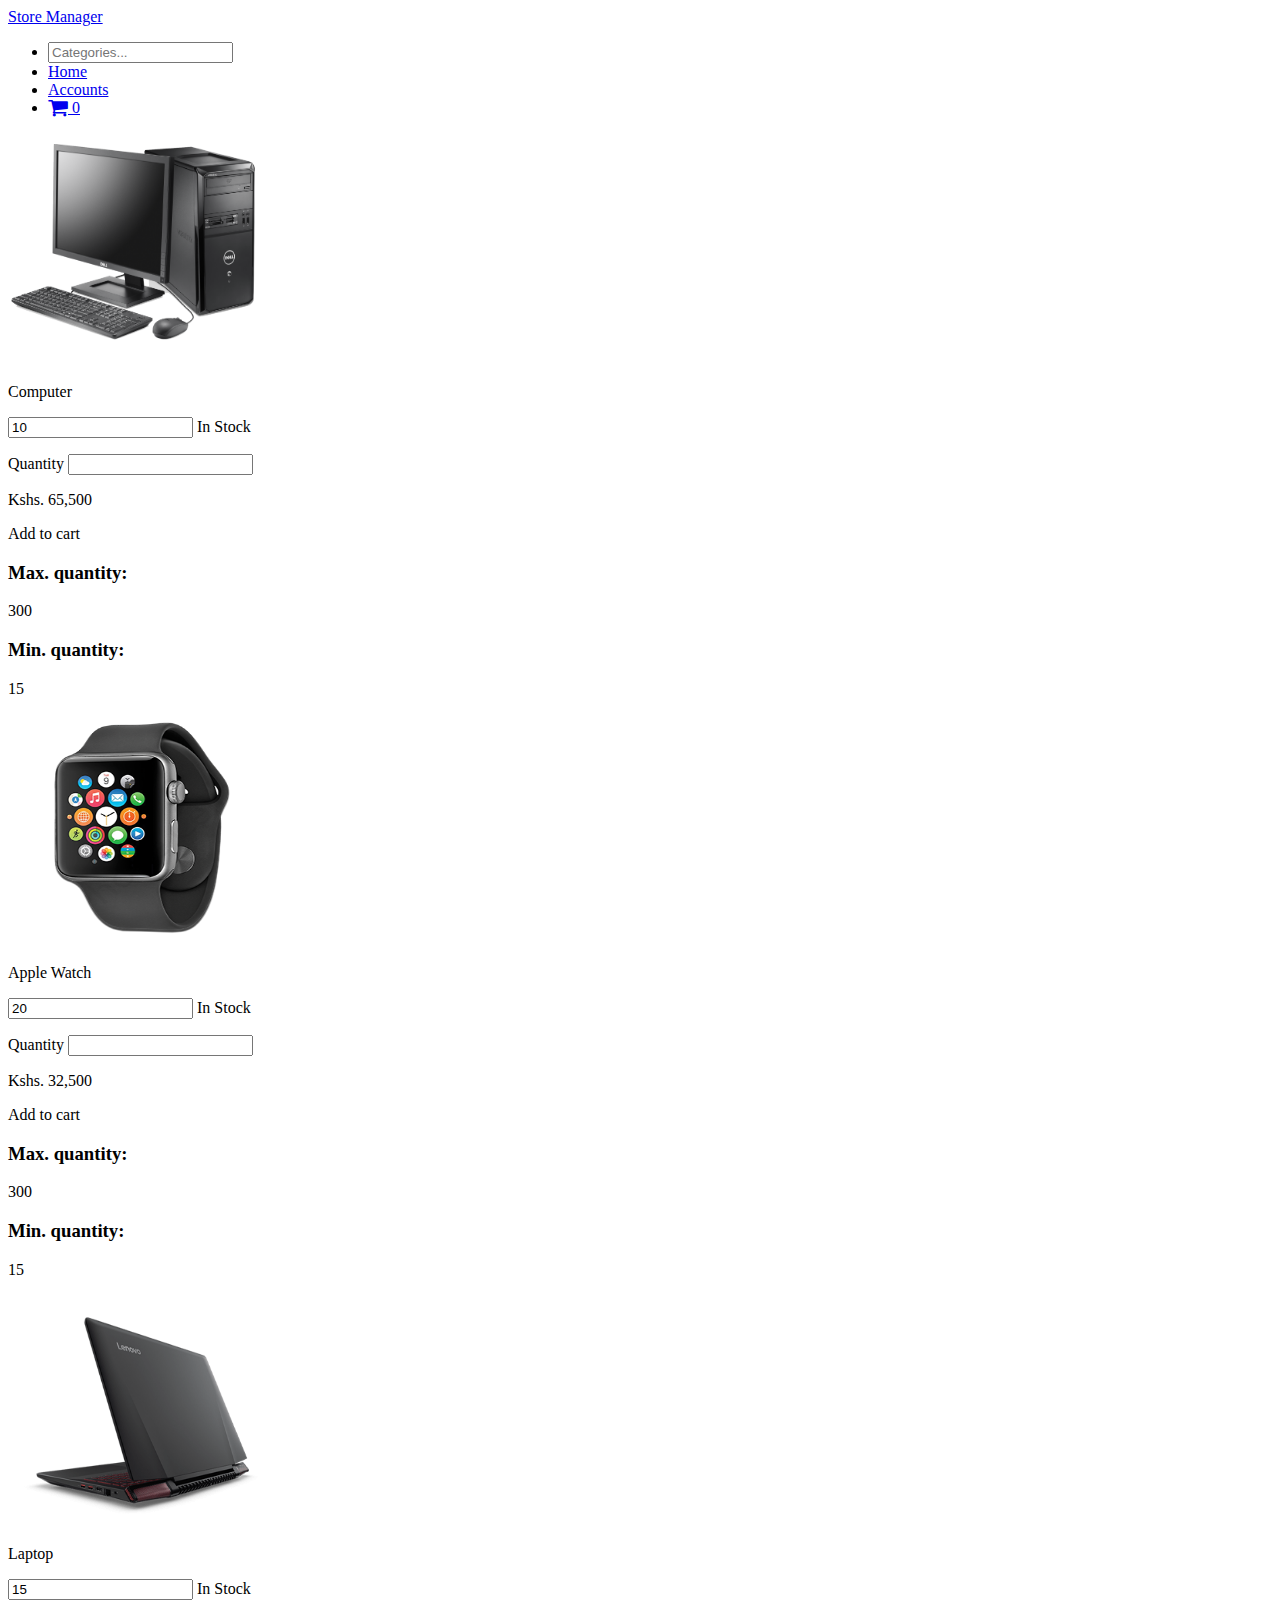
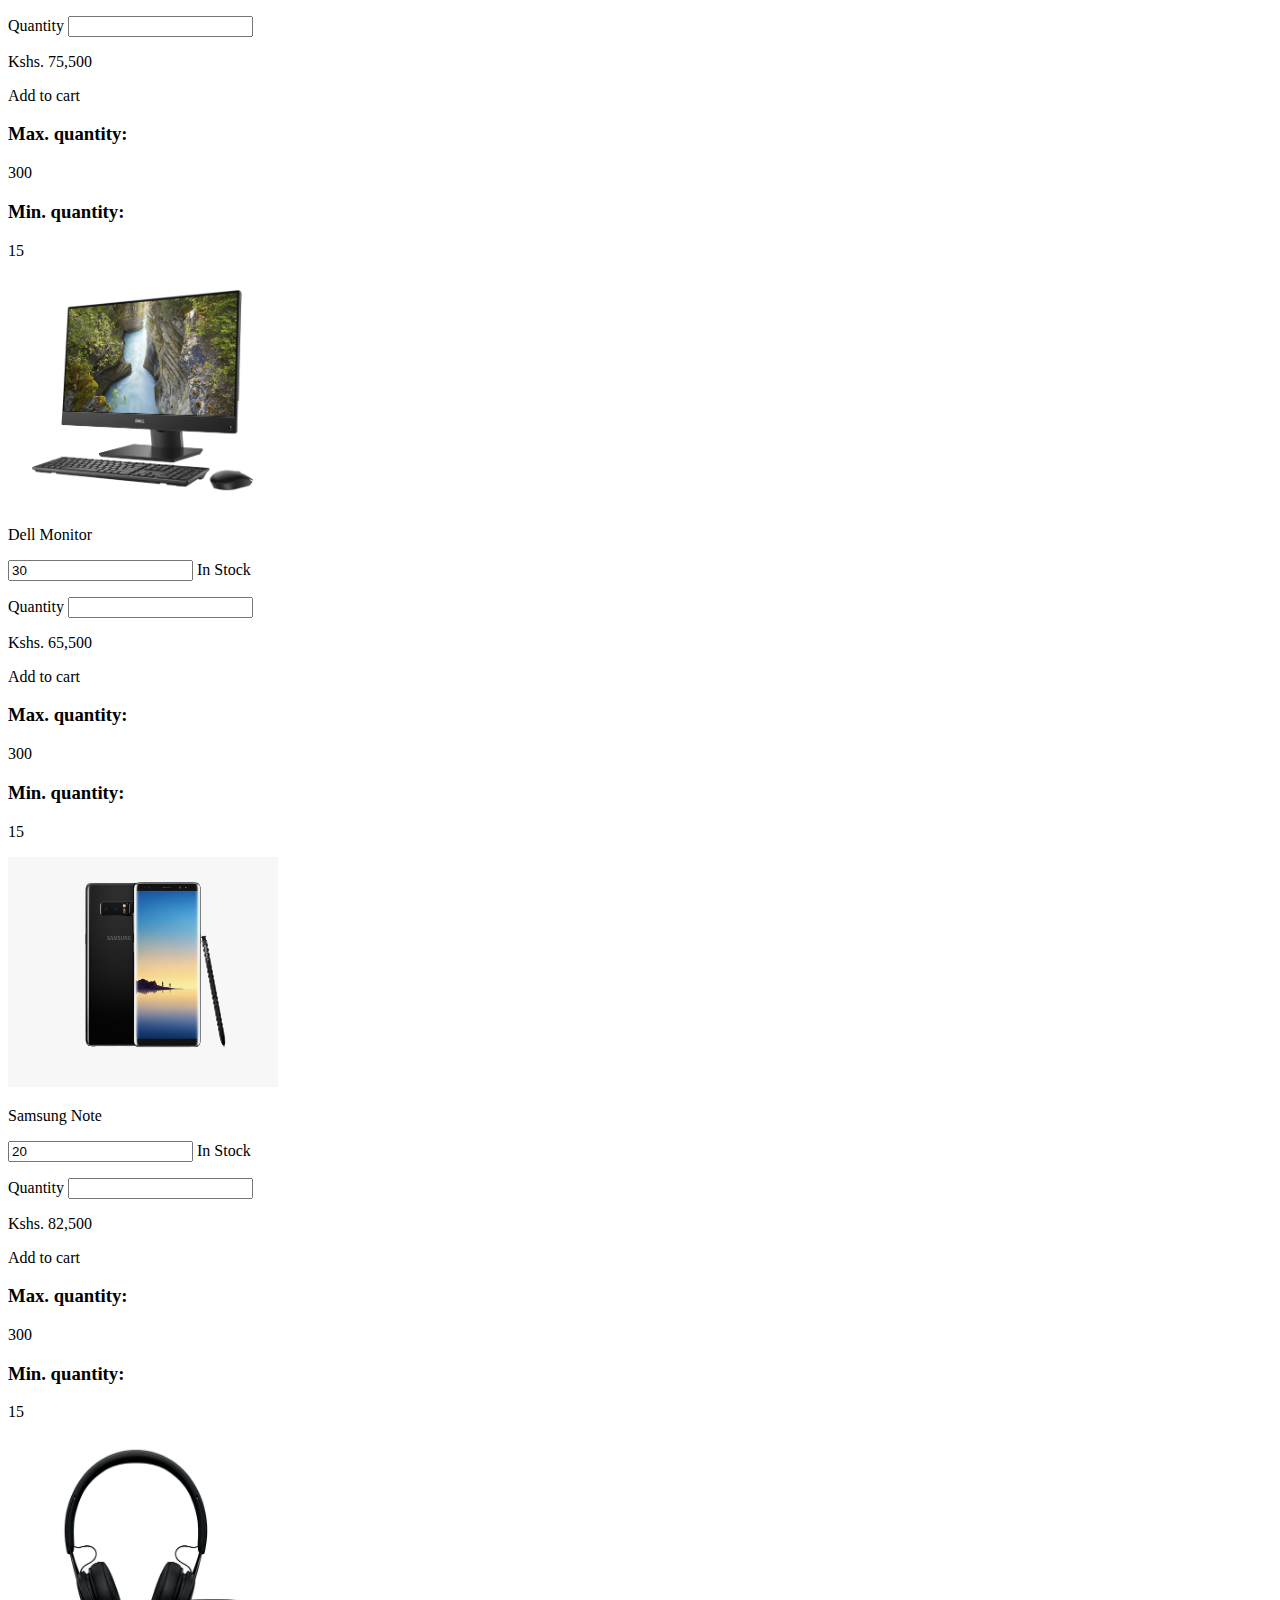
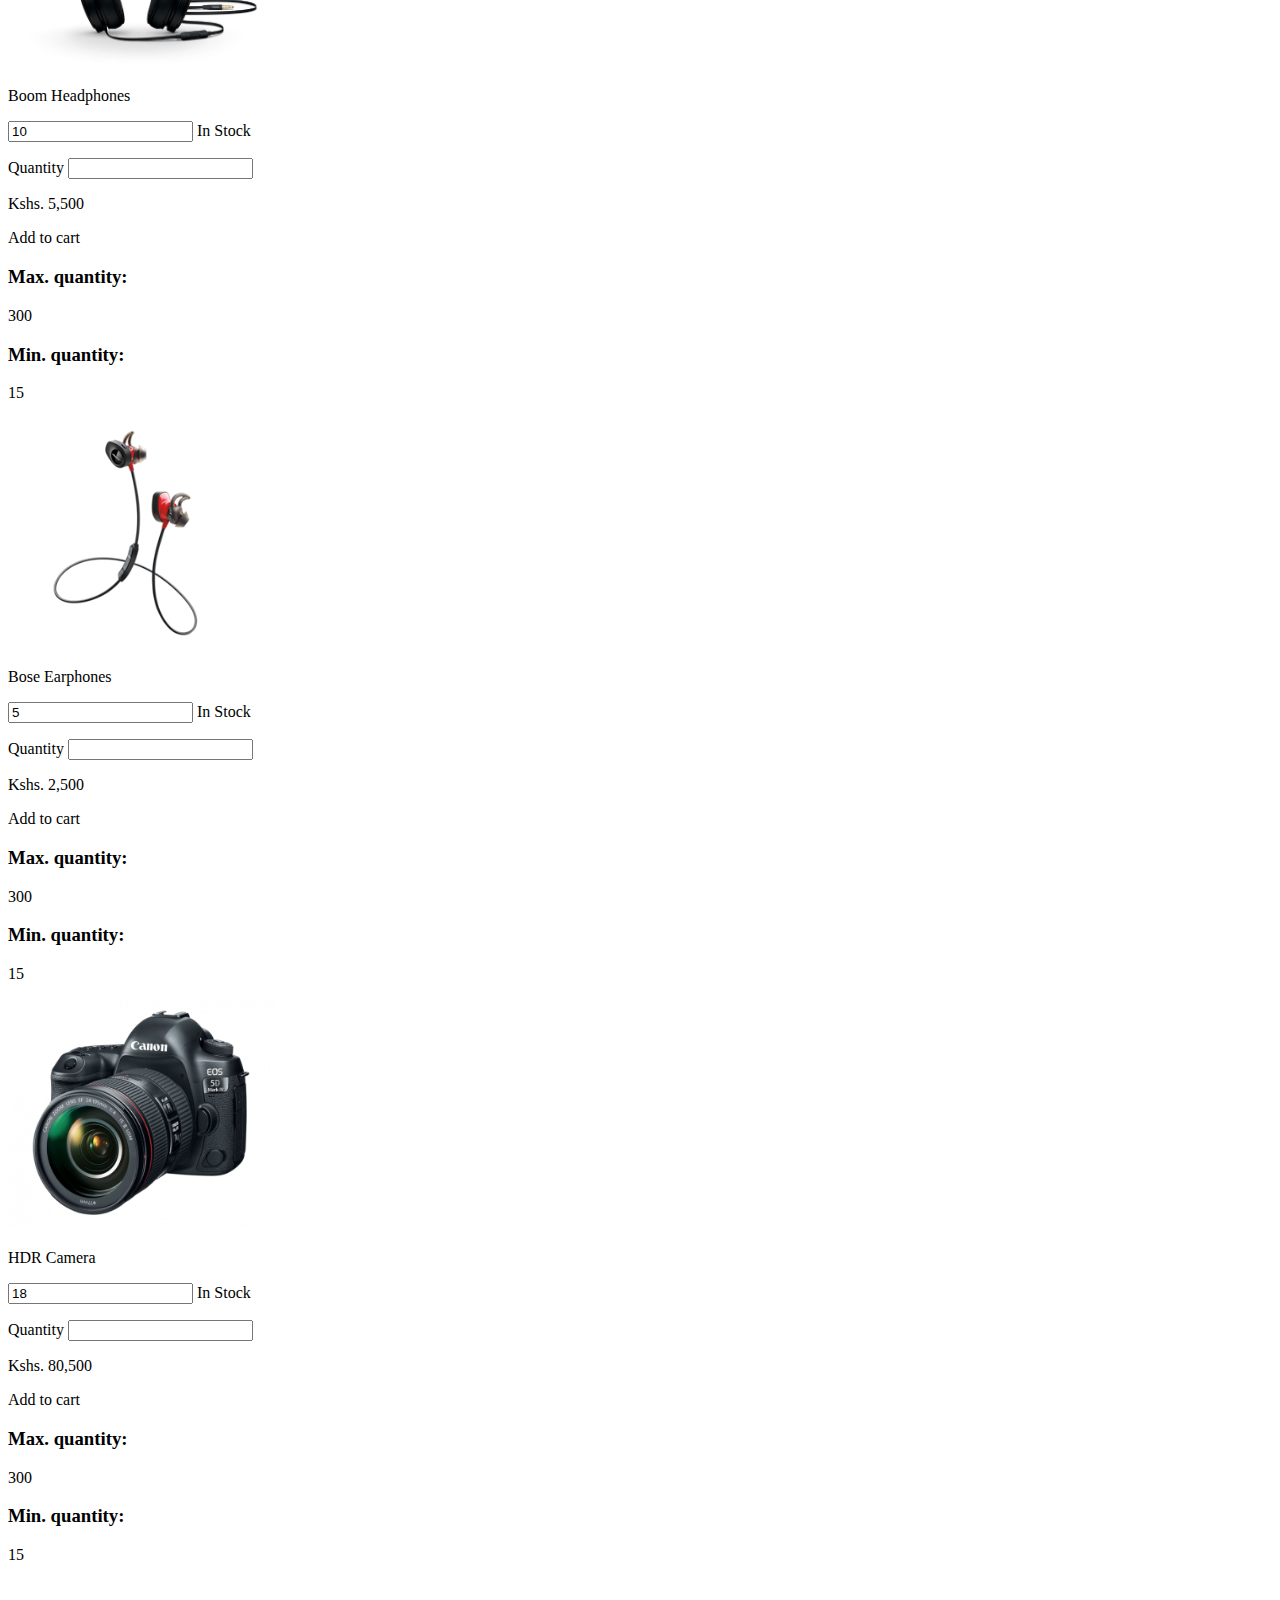
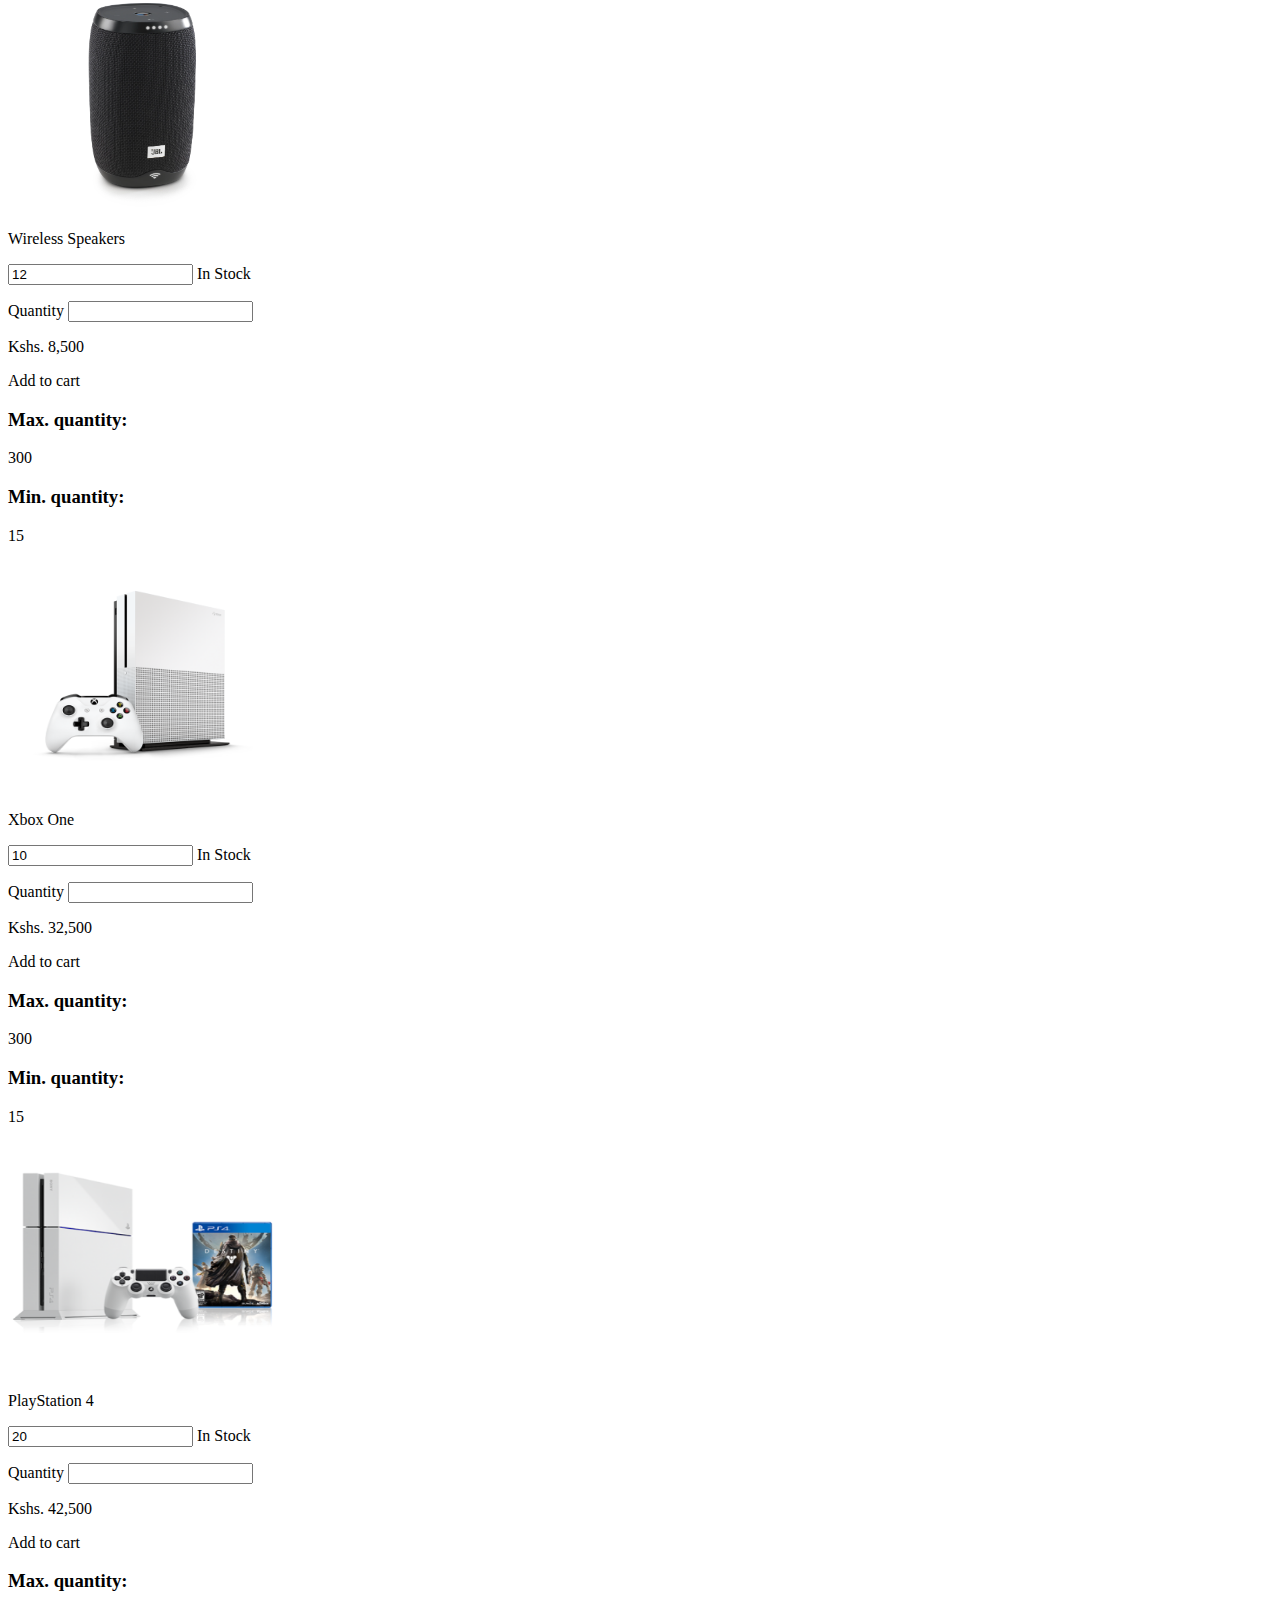
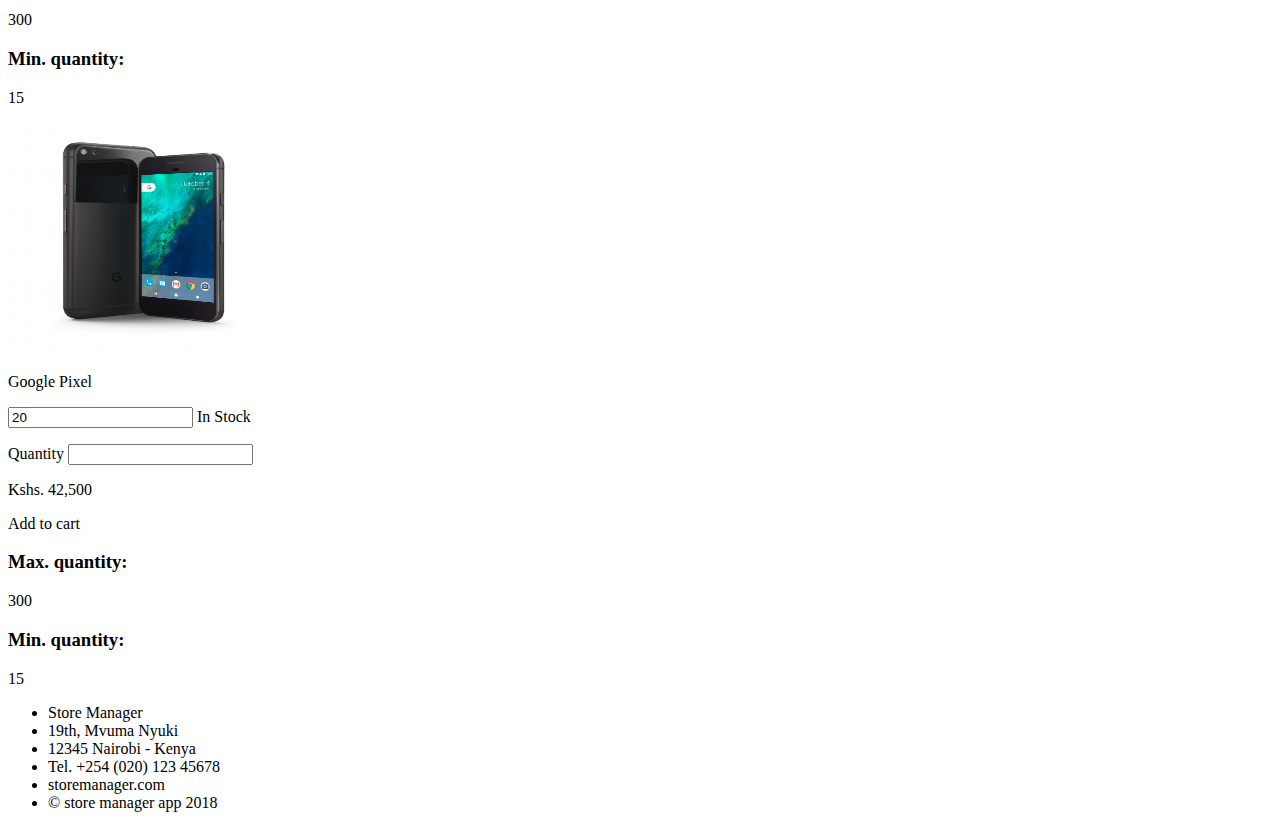
==== UI/admin.html @ 0a570e8b "[ft #161115632] Add admin page" ====
<!DOCTYPE html>
<html lang="en">

<head>
    <meta charset="UTF-8">
    <meta name="viewport" content="width=device-width, initial-scale=1.0">
    <meta name="description" content="A web app that helps store owners manage sales and product inventory records">
    <meta name="keywords" content="store manager, manage sales, manage products, inventory records">
    <meta name="author" content="Gabriel Machel">
    <meta http-equiv="X-UA-Compatible" content="ie=edge">
    <title>Store Manager</title>
    <link rel="stylesheet" href="https://cdnjs.cloudflare.com/ajax/libs/font-awesome/4.7.0/css/font-awesome.min.css">
    <link rel="stylesheet" href="./assets/css/admin.css">
</head>

<body>
    <!-- HEADER & NAVIGATION -->
    <header>
        <div class="container">
            <div class="menu">
                <a href="index.html" class="logo">Store Manager</a>
                <nav>
                    <ul>
                        <li>
                            <form action="" class="form">
                                <input type="text" name="" placeholder="Categories...">
                            </form>
                        </li>
                        <li class="nav-links"><a href="admin.html">Home</a></li>
                        <li class="nav-links"><a href="accounts.html">Accounts</a></li>
                        <li class="nav-links"><a href="cart.html" id="cart"><i class="fa fa-shopping-cart fa-lg"></i>
                                <span class="badge">0</span>
                            </a></li>
                    </ul>
                </nav>
            </div>
        </div>
    </header>

    <!-- PRODUCTS SECTION -->
    <section id="tech">
        <div class="container">
            <div class="gadget">
                <a href="#"><img src="./assets/imgs/computer.png" alt="" width="270" height="230"></a>
                <p>Computer</p>
                <p class="stock"><input type="number" value="10" min="1"> In Stock</p>
                <p class="stock">Quantity <input class="quantity" type="number"></p>
                <p>Kshs. 65,500</p>
                <p class="details">Add to cart</p>
                <div class="overlay">
                    <div class="text">
                        <h3>Max. quantity:</h3>
                        <p>300</p>
                        <h3>Min. quantity:</h3>
                        <p>15</p>
                    </div>
                </div>
            </div>
            <div class="gadget">
                <a href="#"><img src="./assets/imgs/iWatch.png" alt="" width="270" height="230"></a>
                <p>Apple Watch</p>
                <p class="stock"><input type="number" value="20" min="1"> In Stock</p>
                <p class="stock">Quantity <input class="quantity" type="number"></p>
                <p>Kshs. 32,500</p>
                <p class="details">Add to cart</p>
                <div class="overlay">
                    <div class="text">
                        <h3>Max. quantity:</h3>
                        <p>300</p>
                        <h3>Min. quantity:</h3>
                        <p>15</p>
                    </div>
                </div>
            </div>
            <div class="gadget">
                <a href="#"><img src="./assets/imgs/lenovo-laptop.png" alt="" width="270" height="230"></a>
                <p>Laptop</p>
                <p class="stock"><input type="number" value="15" min="1"> In Stock</p>
                <p class="stock">Quantity <input class="quantity" type="number"></p>
                <p>Kshs. 75,500</p>
                <p class="details">Add to cart</p>
                <div class="overlay">
                    <div class="text">
                        <h3>Max. quantity:</h3>
                        <p>300</p>
                        <h3>Min. quantity:</h3>
                        <p>15</p>
                    </div>
                </div>
            </div>
            <div class="gadget">
                <a href="#"><img src="./assets/imgs/dell-monitor.png" alt="" width="270" height="230"></a>
                <p>Dell Monitor</p>
                <p class="stock"><input type="number" value="30" min="1"> In Stock</p>
                <p class="stock">Quantity <input class="quantity" type="number"></p>
                <p>Kshs. 65,500</p>
                <p class="details">Add to cart</p>
                <div class="overlay">
                    <div class="text">
                        <h3>Max. quantity:</h3>
                        <p>300</p>
                        <h3>Min. quantity:</h3>
                        <p>15</p>
                    </div>
                </div>
            </div>
            <div class="gadget">
                <a href="#"><img src="./assets/imgs/samsung-tab.jpg" alt="" width="270" height="230"></a>
                <p>Samsung Note</p>
                <p class="stock"><input type="number" value="20" min="1"> In Stock</p>
                <p class="stock">Quantity <input class="quantity" type="number"></p>
                <p>Kshs. 82,500</p>
                <p class="details">Add to cart</p>
                <div class="overlay">
                    <div class="text">
                        <h3>Max. quantity:</h3>
                        <p>300</p>
                        <h3>Min. quantity:</h3>
                        <p>15</p>
                    </div>
                </div>
            </div>
            <div class="gadget">
                <a href="#"><img src="./assets/imgs/head-phones.jpg" alt="" width="270" height="230"></a>
                <p>Boom Headphones</p>
                <p class="stock"><input type="number" value="10" min="1"> In Stock</p>
                <p class="stock">Quantity <input class="quantity" type="number"></p>
                <p>Kshs. 5,500</p>
                <p class="details">Add to cart</p>
                <div class="overlay">
                    <div class="text">
                        <h3>Max. quantity:</h3>
                        <p>300</p>
                        <h3>Min. quantity:</h3>
                        <p>15</p>
                    </div>
                </div>
            </div>
            <div class="gadget">
                <a href="#"><img src="./assets/imgs/bose.png" alt="" width="270" height="230"></a>
                <p>Bose Earphones</p>
                <p class="stock"><input type="number" value="5" min="1"> In Stock</p>
                <p class="stock">Quantity <input class="quantity" type="number"></p>
                <p>Kshs. 2,500</p>
                <p class="details">Add to cart</p>
                <div class="overlay">
                    <div class="text">
                        <h3>Max. quantity:</h3>
                        <p>300</p>
                        <h3>Min. quantity:</h3>
                        <p>15</p>
                    </div>
                </div>
            </div>
            <div class="gadget">
                <a href="#"><img src="./assets/imgs/camera.png" alt="" width="270" height="230"></a>
                <p>HDR Camera</p>
                <p class="stock"><input type="number" value="18" min="1"> In Stock</p>
                <p class="stock">Quantity <input class="quantity" type="number"></p>
                <p>Kshs. 80,500</p>
                <p class="details">Add to cart</p>
                <div class="overlay">
                    <div class="text">
                        <h3>Max. quantity:</h3>
                        <p>300</p>
                        <h3>Min. quantity:</h3>
                        <p>15</p>
                    </div>
                </div>
            </div>
            <div class="gadget">
                <a href="#"><img src="./assets/imgs/JBL.png" alt="" width="270" height="230"></a>
                <p>Wireless Speakers</p>
                <p class="stock"><input type="number" value="12" min="1"> In Stock</p>
                <p class="stock">Quantity <input class="quantity" type="number"></p>
                <p>Kshs. 8,500</p>
                <p class="details">Add to cart</p>
                <div class="overlay">
                    <div class="text">
                        <h3>Max. quantity:</h3>
                        <p>300</p>
                        <h3>Min. quantity:</h3>
                        <p>15</p>
                    </div>
                </div>
            </div>
            <div class="gadget">
                <a href="#"><img src="./assets/imgs/xbox-360-s.png" alt="" width="270" height="230"></a>
                <p>Xbox One</p>
                <p class="stock"><input type="number" value="10" min="1"> In Stock</p>
                <p class="stock">Quantity <input class="quantity" type="number"></p>
                <p>Kshs. 32,500</p>
                <p class="details">Add to cart</p>
                <div class="overlay">
                    <div class="text">
                        <h3>Max. quantity:</h3>
                        <p>300</p>
                        <h3>Min. quantity:</h3>
                        <p>15</p>
                    </div>
                </div>
            </div>
            <div class="gadget">
                <a href="#"><img src="./assets/imgs/destinyps4bundle.png" alt="" width="270" height="230"></a>
                <p>PlayStation 4</p>
                <p class="stock"><input type="number" value="20" min="1"> In Stock</p>
                <p class="stock">Quantity <input class="quantity" type="number"></p>
                <p>Kshs. 42,500</p>
                <p class="details">Add to cart</p>
                <div class="overlay">
                    <div class="text">
                        <h3>Max. quantity:</h3>
                        <p>300</p>
                        <h3>Min. quantity:</h3>
                        <p>15</p>
                    </div>
                </div>
            </div>
            <div class="gadget">
                <a href="#"><img src="./assets/imgs/Google-Pixel.png" alt="" width="270" height="230"></a>
                <p>Google Pixel</p>
                <p class="stock"><input type="number" value="20" min="1"> In Stock</p>
                <p class="stock">Quantity <input class="quantity" type="number"></p>
                <p>Kshs. 42,500</p>
                <p class="details">Add to cart</p>
                <div class="overlay">
                    <div class="text">
                        <h3>Max. quantity:</h3>
                        <p>300</p>
                        <h3>Min. quantity:</h3>
                        <p>15</p>
                    </div>
                </div>
            </div>
        </div>
    </section>

    <!-- FOOTER SECTION -->
    <footer>
        <div class="container">
            <div class="more-info">
                <ul class="address">
                    <li>Store Manager</li>
                    <li>19th, Mvuma Nyuki</li>
                    <li>12345 Nairobi - Kenya</li>
                    <li>Tel. +254 (020) 123 45678</li>
                    <li>storemanager.com</li>
                    <li class="copyright">&copy; store manager app 2018</li>
                </ul>
            </div>
        </div>
    </footer>
</body>

</html>
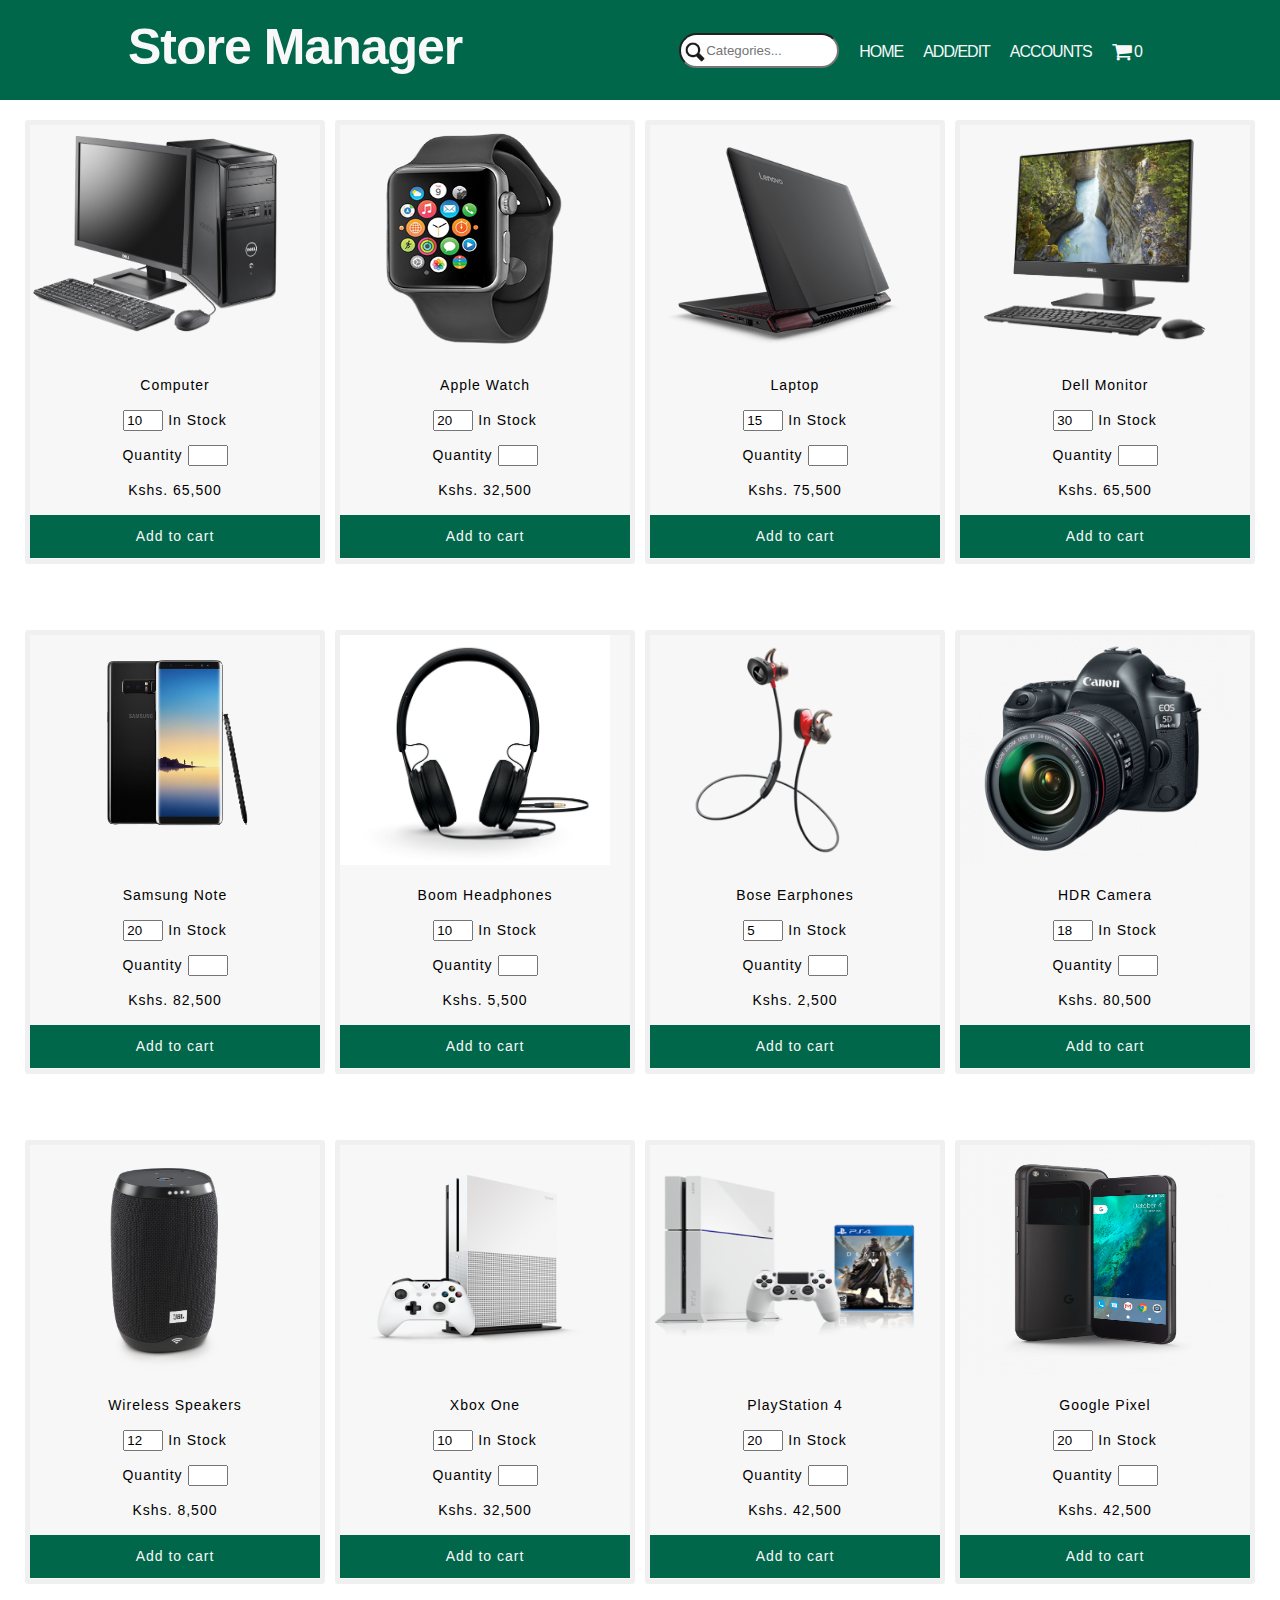
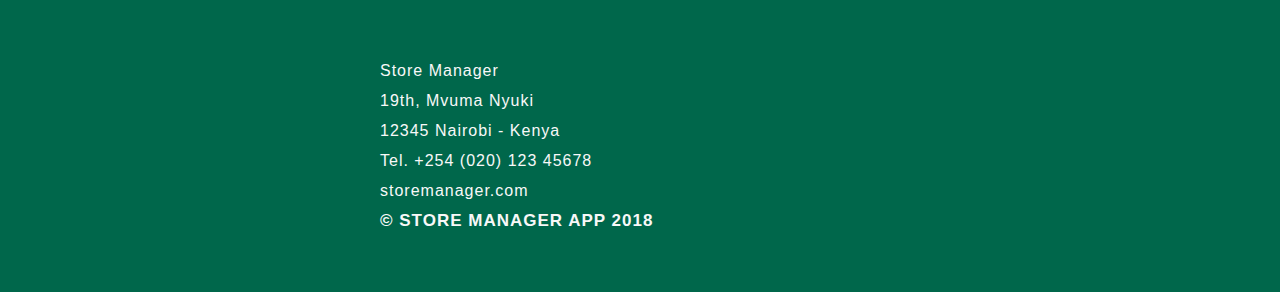
==== commit 027aebdb: "[ft #161117033] Edit admin page" ====
--- a/UI/admin.html
+++ b/UI/admin.html
@@ -27,6 +27,7 @@
                             </form>
                         </li>
                         <li class="nav-links"><a href="admin.html">Home</a></li>
+                        <li class="nav-links"><a href="add_edit.html">Add/Edit</a></li>
                         <li class="nav-links"><a href="accounts.html">Accounts</a></li>
                         <li class="nav-links"><a href="cart.html" id="cart"><i class="fa fa-shopping-cart fa-lg"></i>
                                 <span class="badge">0</span>
--- a/UI/assets/css/admin.css
+++ b/UI/assets/css/admin.css
@@ -0,0 +1,247 @@
+/* Global */
+:root {
+    --green: #00674B;
+    --white: #f8f8f8;
+    --black: #272727;
+}
+
+html {
+    /* border-box box model allows us to add padding and border to our elements without increasing their size */
+    box-sizing: border-box;
+}
+
+* {
+    box-sizing: inherit;
+}
+
+
+/* BODY */
+body {
+    letter-spacing: -1px;
+    font-family: -apple-system, BlinkMacSystemFont, "Segoe UI", Roboto, Helvetica, Arial, sans-serif, "Apple Color Emoji", "Segoe UI Emoji", "Segoe UI Symbol";
+    font-size: 15px;
+    line-height: 1.5;
+    margin: 0;
+    padding: 0;
+}
+
+/* HEADER */
+header {
+    background-color: var(--green);
+    height: 100px;
+    padding-top: 10px;
+}
+
+header .container {
+    width: 80%;
+    margin: 0 auto;
+    overflow: hidden;
+}
+
+/* Logo */
+header .container .menu .logo {
+    color: var(--white);
+    font-size: 50px;
+    font-weight: 700;
+    text-decoration: none;
+}
+
+/* Navigation */
+.menu nav {
+    float: right;
+}
+
+.menu nav ul {
+    float: left;
+    list-style: none;
+    margin: 0;
+    width: fit-content;
+}
+
+.menu nav ul li {
+    display: block;
+    float: left;
+    list-style: none;
+    padding: 0 10px;
+}
+
+.nav-links {
+    margin-top: 30px;
+}
+
+.menu nav ul li a {
+    text-decoration: none;
+    color: var(--white);
+    font-size: 16px;
+    text-transform: uppercase;
+}
+
+/* Search Bar */
+header .container .menu nav .form {
+    margin-top: 15px;
+}
+
+header .container .menu nav form input[type=text] {
+    background-image: url("../imgs/3-512.png");
+    background-size: 20px;
+    background-repeat: no-repeat;
+    background-position: 4px 7px;
+    padding: 8px 10px 8px 25px;
+    border-radius: 27px;
+    margin-top: 8px;
+    margin-bottom: 8px;
+    outline: none;
+    width: 160px;
+    transition: width 0.3s ease-in-out;
+    -webkit-transition: width 0.3s ease-in-out;
+    -moz-transition: width 0.3s ease-in-out;
+    -ms-transition: width 0.3s ease-in-out;
+    -o-transition: width 0.3s ease-in-out;
+}
+
+header .container .menu nav form input[type=text]:focus {
+    width: 250px;
+}
+
+/* PRODUCTS SECTION */
+#tech .container {
+    display: grid;
+    grid-template-columns: 300px 300px 300px 300px;
+    grid-template-rows: 500px 500px 500px 500px;
+    grid-gap: 10px;
+    height: 1500px;
+    justify-content: center;
+    padding-top: 30px;
+    padding: 20px;
+}
+
+.gadget {
+    background: rgba(0, 0, 0, .03);
+    justify-content: center;
+    align-items: center;
+    border: 5px solid rgba(0, 0, 0, 0.03);
+    border-radius: 3px;
+    font-size: 14px;
+    height: 444px;
+    -webkit-transform: scale(1);
+    transform: scale(1);
+    -webkit-transition: 0.3s ease-in-out;
+    transition: 0.3s ease-in-out;
+    transition: transform 0.5s;
+}
+
+.gadget::after {
+    position: absolute;
+    top: 0;
+    left: 0;
+    width: 100%;
+    height: 100%;
+    transition: opacity 2s cubic-bezier(0.165, 0.84, 0.44, 1);
+    box-shadow: 0 8px 17px 0 rgba(0, 0, 0, 0.2), 0 6px 20px 0 rgba(0, 0, 0, 0.15);
+    content: "";
+    opacity: 0;
+    z-index: -1;
+}
+
+.gadget:hover,
+.gadget:focus {
+    transform: scale3d(1.006, 1.006, 1);
+}
+
+.gadget:hover::after,
+.gadget:focus::after {
+    opacity: 1;
+}
+
+
+.gadget p {
+    letter-spacing: 1px;
+    text-align: center;
+}
+
+.gadget p.stock input {
+    width: 40px;
+}
+
+.gadget p.details {
+    background: var(--green);
+    color: var(--white);
+    text-align: center;
+    border: 1px solid var(--green);
+    padding: 10px 5px;
+}
+
+.gadget p.details:hover {
+    background: var(--white);
+    border: 2px solid var(--green);
+    color: var(--green);
+}
+
+.gadget .overlay {
+    position: absolute;
+    top: 0;
+    bottom: 0;
+    left: 0;
+    right: 0;
+    height: 100%;
+    opacity: 0;
+    transition: 0.5s ease;
+    background-color: var(--green);
+}
+
+.gadget:hover .overlay {
+    opacity: 1;
+}
+
+.gadget .overlay .text {
+    color: var(--white);
+    font-size: 16px;
+    position: absolute;
+    top: 50%;
+    left: 50%;
+    transform: translate(-50%, -50%);
+    text-align: center;
+}
+
+
+/* FOOTER */
+
+footer {
+    background-color: var(--green);
+    color: var(--white);
+}
+
+footer .container {
+    padding: 40px;
+}
+
+.address {
+    font-size: 1rem;
+    letter-spacing: 1px;
+    list-style: none;
+    line-height: 30px;
+}
+
+ul .copyright {
+    font-size: 17px;
+    font-weight: bold;
+    text-transform: uppercase;
+}
+
+@media only screen and (min-width: 768px) {
+    footer .more-info {
+        padding-left: 200px;
+    }
+}
+
+@media only screen and (min-width: 1000px) {
+    footer .more-info {
+        padding-left: 300px;
+    }
+}
+
+@media only screen and (min-width: 1440px) {
+    footer .more-info {
+        padding-left: 520px;
+    }
+}